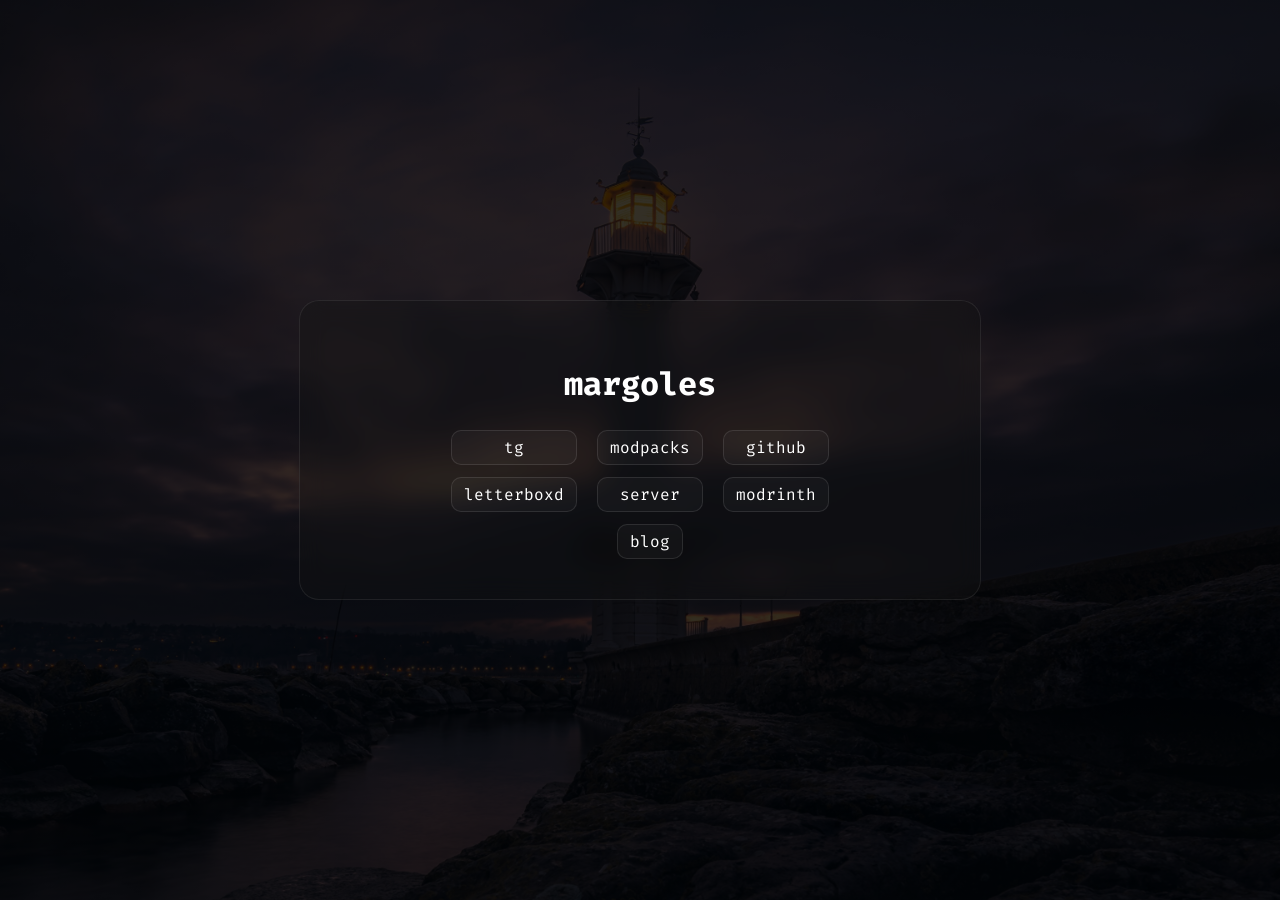
==== index.html @ 9d164980 "first commit" ====
<!DOCTYPE html>
<html lang="en">
<head>
    <link rel="preload" as="image" href="/src/minecraft.jpg">
    <link rel="preload" as="image" href="/src/lighthouse.jpg">

    <meta charset="UTF-8">
    <meta name="viewport" content="width=device-width, initial-scale=1.0">

    <link rel="stylesheet" href="/src/styles.css">
    <link href="https://fonts.googleapis.com/css2?family=Fira+Code:wght@400;700&display=swap" rel="stylesheet">

    <title>★ margoles</title>
    
    <link rel="apple-touch-icon" sizes="180x180" href="/src/apple-touch-icon.png">

    <link rel="icon" type="image/png" sizes="32x32" href="/src/favicon-32x32.png">
    <link rel="icon" type="image/png" sizes="48x48" href="/src/favicon-48x48.png">
    <link rel="icon" type="image/png" sizes="64x64" href="/src/favicon-64x64.png">
    <link rel="icon" type="image/png" sizes="192x192" href="/src/favicon-192x192.png">
    <link rel="icon" type="image/png" sizes="512x512" href="/src/favicon-512x512.png">

    <link rel="shortcut icon" href="./src/favicon.ico">

    <script src="/src/transitions.js" defer></script>
</head>

<body class="margoles">

<div class="card">
    <h1>
            margoles
    </h1>

    <div class="links">
        <a href="https://t.me/zqape" target="_blank">tg</a>
        <a href="/modpacks">modpacks</a>
        <a href="https://github.com/touchfalls" target="_blank">github</a>
        <a href="https://letterboxd.com/touchfalls/" class="letterboxd" target="_blank">letterboxd</a>
        <a href="/server" class="server">server</a>
        <a href="https://modrinth.com/user/touchfalls" class="modrinth" target="_blank">modrinth</a>
        <a href="https://t.me/+dIUAHz4jkjkwZTky" class="blog" target="_blank">blog</a>


    </div>
</div>

</body>
</html>
---- src/styles.css ----
html, body {
    background: #0b0b0b;
}

.server:hover {
    color:pink;
    font-weight: 600;
}
.modrinth:hover {
    color:lightgreen;
    font-weight: 600;
}
.blog {
    grid-column: 2;
    justify-self: center;
}
.blog:hover {
    color:lightblue;
    font-weight: 600;
}
.letterboxd:hover {
    background: linear-gradient(to right, #ff8000, #00e054, #40bcf4);
    color: transparent;
    background-clip: text;
    font-weight: 600;
}

/* .margoles {
    color: white;
    text-decoration: none;
    transition: 0.2s;
}
.margoles:hover {
    color: rgb(124, 17, 157);
    font-weight: 600;
    transform: translateY(-2px);
} */
/* ================= BASE ================= */

body {
    margin: 0;
    min-height: 100vh;

    font-family: 'Fira Code', monospace;
    color: white;

    display: flex;
    justify-content: center;
    align-items: center;

    background-size: cover;
    background-position: center;
    background-repeat: no-repeat;

    opacity: 1;
    transform: translateY(0);
    transition: opacity 0.25s ease, transform 0.25s ease
}
h3 {
        color:red;
}

/* ================= THEMES ================= */

body.margoles {
    background: linear-gradient(rgba(0,0,0,0.8), rgba(0,0,0,0.8)),
    url("/src/lighthouse.jpg");
     background-size: cover; background-position: center; background-repeat: no-repeat;
}

body.modpacks {
    background: linear-gradient(rgba(0,0,0,0.8), rgba(0,0,0,0.8)),
    url("/src/minecraft.jpg");
    background-size: cover; background-position: center; background-repeat: no-repeat;
}

/* ================= TRANSITIONS ================= */

body.page-out {
    opacity: 0;
    transform: translateY(12px);
}

body.page-in {
    opacity: 0;
    transform: translateY(-12px);
    animation: pageIn 0.25s ease forwards;
}

@keyframes pageIn {
    to {
        opacity: 1;
        transform: translateY(0);
    }
}

/* ================= CARD ================= */

.card {
    width: 600px;

    background: rgba(20, 20, 20, 0.35);
    backdrop-filter: blur(12px);
    -webkit-backdrop-filter: blur(12px);

    border: 1px solid rgba(255,255,255,0.08);
    border-radius: 20px;

    padding: 40px;
    text-align: center;

    transition: 0.2s ease;
}

.card:hover {
    transform: translateY(-4px);
}

/* ================= LINKS ================= */

.links {
    display: grid;
    grid-template-columns: repeat(3, auto);
    flex-wrap: wrap;
    justify-content: center;
    gap: 12px 20px  ;
    margin-top: 25px;
}

.links a {
    color: white;
    text-decoration: none;

    padding: 6px 12px;
    border-radius: 10px;

    border: 1px solid rgba(255,255,255,0.1);
    background: rgba(255,255,255,0.03);

    transition: 0.2s;
}

.links a:hover {
    transform: translateY(-2px);
}


/* ================= MODPACKS ================= */

.modpacks_card {
    width: 700px;
    text-align: left;
}

.versions_list {
    display: flex;
    flex-direction: column;
    gap: 20px;
    margin-top: 25px;
}

.version_item {
    background: rgba(255,255,255,0.03);
    border: 1px solid rgba(255,255,255,0.08);
    border-radius: 14px;

    padding: 20px;

    transition: 0.2s;
}

.version_item:hover {
    transform: translateY(-3px);
}

.version_top {
    display: flex;
    justify-content: space-between;
    align-items: center;
}

.download_btn {
    padding: 6px 12px;
    border-radius: 10px;

    border: 1px solid rgba(255,255,255,0.2);

    text-decoration: none;
    color: white;

    background: rgba(0, 150, 255, 0.1);

    transition: 0.2s;
}

.download_btn:hover {
    transform: translateY(-2px);
}

/* ================= SUPPORT ================= */

.support_btn {
    display: inline-block;
    margin-top: 15px;

    padding: 10px 14px;

    border-radius: 12px;
    border: 1px solid rgba(255,255,255,0.2);

    background: rgba(0, 150, 255, 0.12);
    color: white;
    text-decoration: none;

    transition: 0.2s;
}

.support_btn:hover {
    transform: translateY(-2px);
}

.top_btn {
    position: fixed;
    top: 20px;
    left: 20px;
    z-index: 9999;

    padding: 10px 20px;

    background: rgba(255,255,255,0.1);
    border: 1px solid rgba(255,255,255,0.2);
    border-radius: 10px;

    color: white;
    text-decoration: none;

    transition: 0.2s;
}

.top_btn:hover {
    transform: translateY(-2px);
}

/* ================= SERVER ================= */

.server_card {
    width: 700px;
    text-align: left;
}

.server_info {
    display: flex;
    flex-direction: column;
    gap: 10px;
    margin-top: 20px;
}

.info_row {
    display: flex;
    justify-content: space-between;
    align-items: center;
    gap: 16px;

    background: rgba(255,255,255,0.03);
    border: 1px solid rgba(255,255,255,0.08);
    border-radius: 12px;

    padding: 12px 16px;
}

.info_label {
    opacity: 0.55;
    text-transform: lowercase;
    font-size: 0.9rem;
}

.info_value {
    font-weight: 600;
}

.copy_btn {
    display: inline-flex;
    align-items: center;
    gap: 10px;

    font-family: inherit;
    color: white;
    font-weight: 600;

    background: rgba(0, 150, 255, 0.1);
    border: 1px solid rgba(255,255,255,0.15);
    border-radius: 10px;

    padding: 6px 12px;
    cursor: pointer;

    transition: 0.2s;
}

.copy_btn:hover {
    transform: translateY(-2px);
}

.copy_btn.copied {
    background: rgba(0, 200, 120, 0.18);
}

.copy_hint {
    opacity: 0.6;
    font-size: 0.8rem;
    font-weight: 400;
}

.section_title {
    margin-top: 30px;
    margin-bottom: 10px;
    font-size: 1.1rem;
    opacity: 0.85;
}

.steps {
    margin: 0;
    padding-left: 20px;
    opacity: 0.85;
    line-height: 1.7;
}

.invite_form {
    display: flex;
    flex-direction: column;
    gap: 14px;
    margin-top: 18px;
}

.field {
    display: flex;
    flex-direction: column;
    gap: 6px;
}

.field > span {
    opacity: 0.6;
    font-size: 0.85rem;
}

.field input,
.field textarea {
    font-family: inherit;
    font-size: 0.95rem;
    color: white;

    background: rgba(255,255,255,0.04);
    border: 1px solid rgba(255,255,255,0.1);
    border-radius: 10px;

    padding: 10px 12px;
    resize: vertical;

    transition: 0.2s;
    outline: none;
}

.field input:focus,
.field textarea:focus {
    border-color: rgba(0, 150, 255, 0.5);
    background: rgba(255,255,255,0.06);
}

.submit_btn {
    margin-top: 6px;
    padding: 12px 16px;

    font-family: inherit;
    font-size: 0.95rem;
    color: white;

    background: rgba(0, 150, 255, 0.18);
    border: 1px solid rgba(255,255,255,0.2);
    border-radius: 12px;

    cursor: pointer;
    transition: 0.2s;
}

.submit_btn:hover {
    transform: translateY(-2px);
}

.submit_btn:disabled {
    opacity: 0.5;
    cursor: not-allowed;
    transform: none;
}

.form_status {
    margin: 4px 0 0;
    min-height: 1.2em;
    font-size: 0.9rem;
    opacity: 0.85;
}

.form_status.ok    { color: #6bd97a; }
.form_status.error { color: #ff7a7a; }

.contacts {
    display: flex;
    flex-wrap: wrap;
    gap: 12px;
    margin-top: 8px;
}

.contact_btn {
    display: inline-block;
    padding: 10px 14px;

    border-radius: 12px;
    border: 1px solid rgba(255,255,255,0.2);

    background: rgba(0, 150, 255, 0.12);
    color: white;
    text-decoration: none;

    transition: 0.2s;
}

.contact_btn:hover {
    transform: translateY(-2px);
}

@media (max-width: 760px) {
    .card, .server_card, .modpacks_card { width: auto; max-width: 92vw; padding: 24px; }
    .info_row { flex-direction: column; align-items: flex-start; gap: 6px; }
}
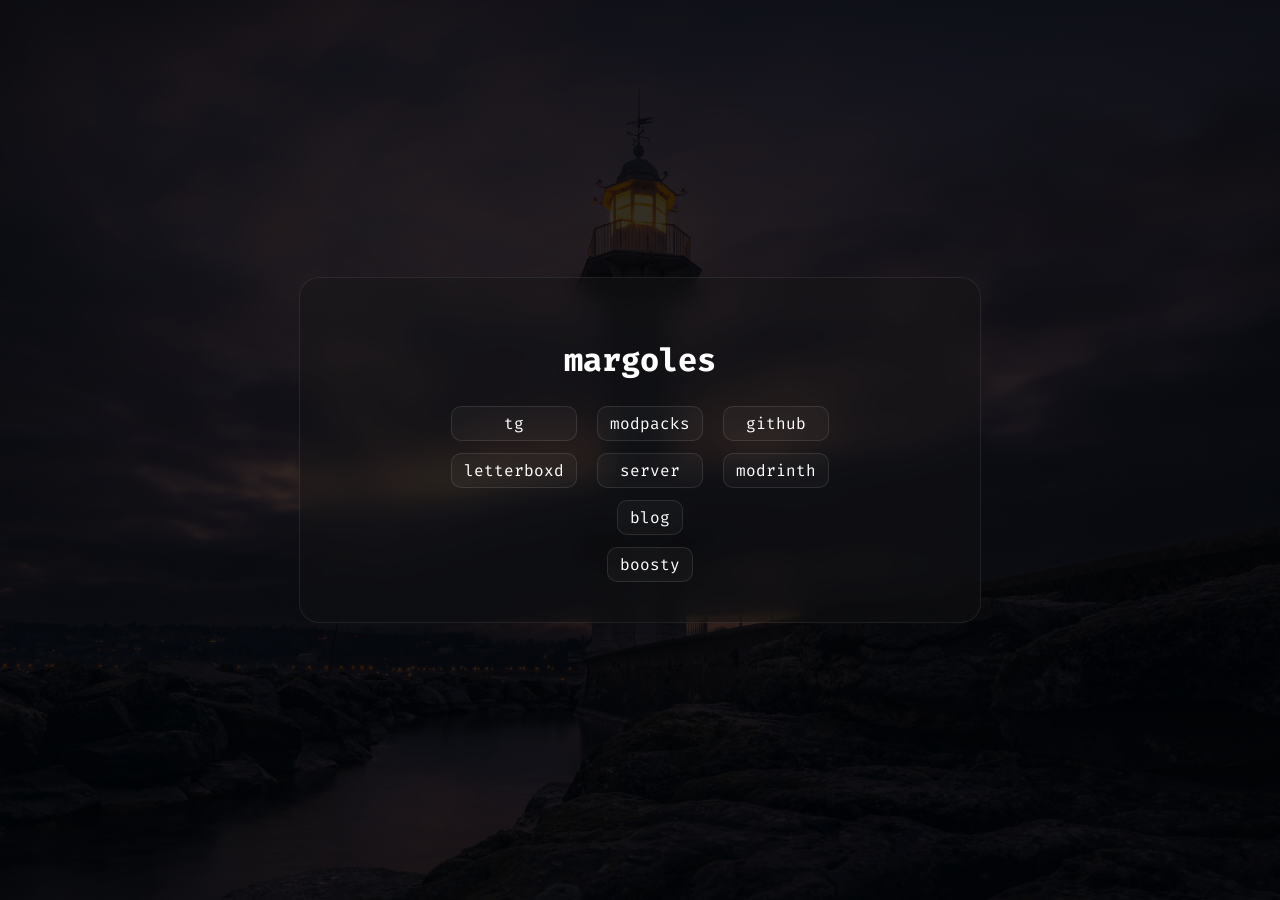
==== commit c8443bf0: "Add 'boosty' link to index.html Added a new link to 'boosty' in the links section." ====
--- a/index.html
+++ b/index.html
@@ -40,10 +40,12 @@
         <a href="/server" class="server">server</a>
         <a href="https://modrinth.com/user/touchfalls" class="modrinth" target="_blank">modrinth</a>
         <a href="https://t.me/+dIUAHz4jkjkwZTky" class="blog" target="_blank">blog</a>
+        <a href="https://boosty.to/touchfalls" class="blog" target="_blank">boosty</a>
+        
 
 
     </div>
 </div>
 
 </body>
-</html>+</html>
